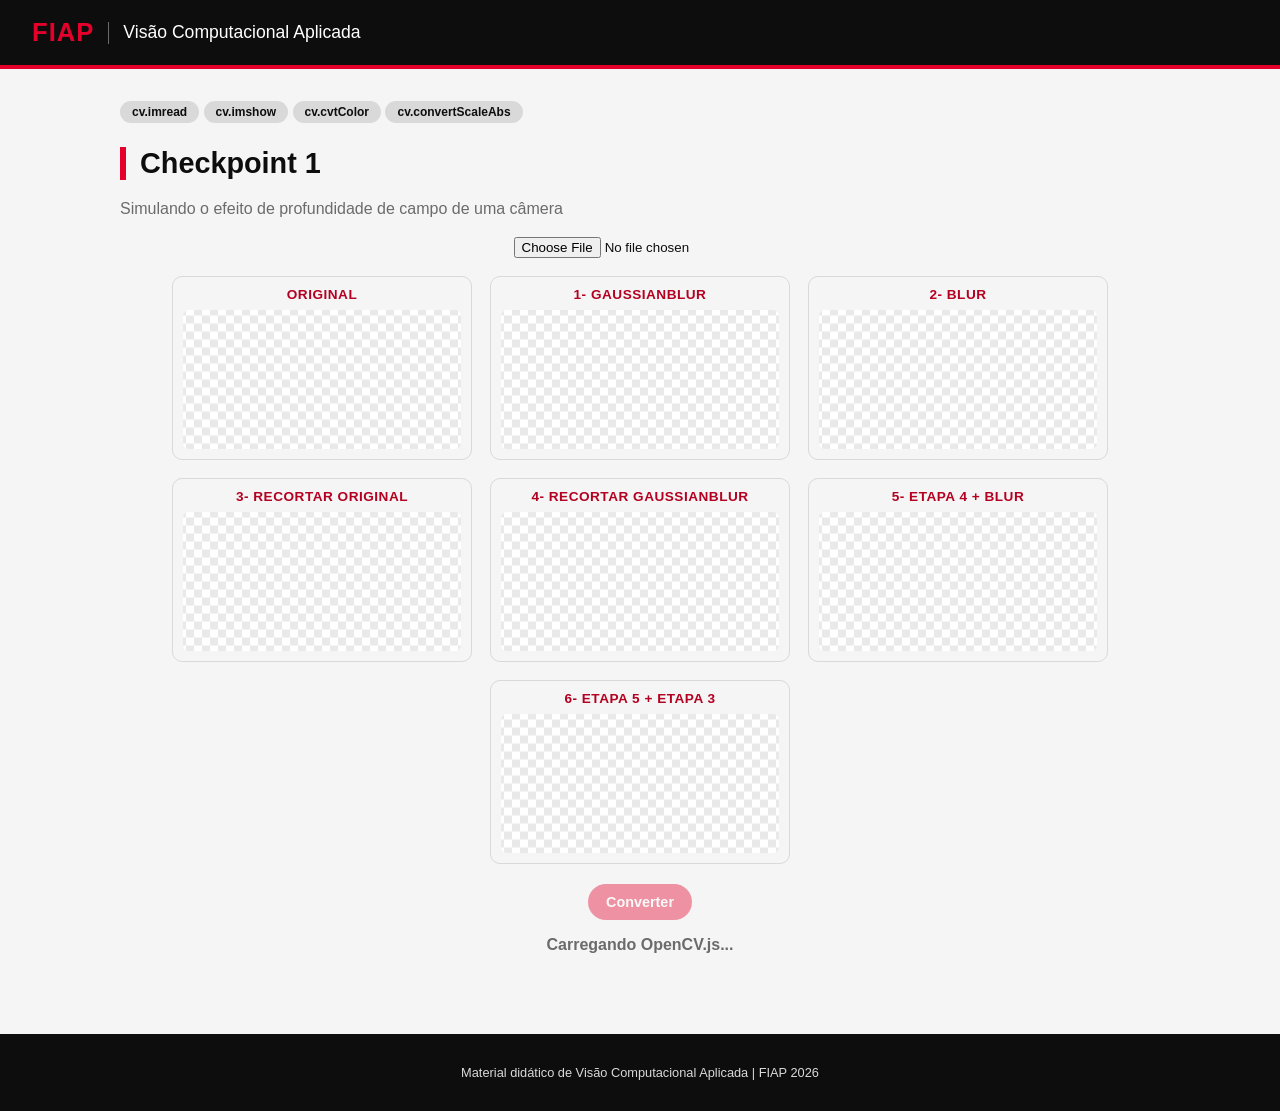
==== Checkpoints/CP1/cp1.html @ b6006863 "Checkpoint 1" ====
<!DOCTYPE html>
<html lang="pt-br">

<head>
    <meta charset="UTF-8">
    <meta name="viewport" content="width=device-width, initial-scale=1.0">
    <!-- Biblioteca OpenCV, via CDN -->
    <script src="https://docs.opencv.org/4.x/opencv.js"></script>
    <title>Visão Computacional</title>
    <link rel="stylesheet" href="./css/style.css" />
</head>

<body>
    <header class="fiap-header">
        <div class="fiap-header__brand">
            <span class="fiap-header__logo">FIAP</span>
            <span class="fiap-header__divider"></span>
            <span class="fiap-header__title">Visão Computacional Aplicada</span>
        </div>
    </header>

    <main class="container">
        <section class="intro">
            <div class="badge_row">
                <span class="badge">cv.imread</span>
                <span class="badge">cv.imshow</span>
                <span class="badge">cv.cvtColor</span>
                <span class="badge">cv.convertScaleAbs</span>
            </div>
            <h1>Checkpoint 1</h1>
            <p>Simulando o efeito de profundidade de campo de uma câmera</p>
        </section>
        <section class="stage_panel">
            <!-- <h2>Carregue uma imagem e ajuste o brilho e contraste</h2> -->
            <div class="upload-row">
                <input type="file" id="inputImage" accept="img/+" />
            </div>
            <div class="canvas-grid">
                <div class="canvas-card">
                    <h3>Original</h3>
                    <canvas id="canvasOriginal"></canvas>
                </div>
                <div class="canvas-card">
                    <h3>1- GaussianBlur</h3>
                    <canvas id="canvasGaussian"></canvas>
                </div>
                <div class="canvas-card">
                    <h3>2- Blur</h3>
                    <canvas id="canvasBlur"></canvas>
                </div>
                <div class="canvas-card">
                    <h3>3- Recortar Original</h3>
                    <canvas id="canvas3"></canvas>
                </div>
                <div class="canvas-card">
                    <h3>4- Recortar GaussianBlur</h3>
                    <canvas id="canvas4"></canvas>
                </div>
                <div class="canvas-card">
                    <h3>5- Etapa 4 + blur</h3>
                    <canvas id="canvas5"></canvas>
                </div>
                <div class="canvas-card">
                    <h3>6- Etapa 5 + Etapa 3</h3>
                    <canvas id="canvas6"></canvas>
                </div>
            </div>
            <div class="controls">
                <button id="btnContraste" class="btn btn--primary" disabled>Converter</button>
            </div>
            <p id="status" class="status">Carregando OpenCV.js...</p>
        </section>

        <script src="./js/script.js" defer></script>
    </main>

    <footer class="fiap-footer">
        <p>Material didático de Visão Computacional Aplicada | FIAP 2026</p>
    </footer>
</body>

</html>
---- Checkpoints/CP1/css/style.css ----
/* ==========================================================================
   VISÃO COMPUTACIONAL APLICADA — FIAP
   Folha de estilos compartilhada por todas as 21 aulas práticas.
   Paleta baseada na identidade visual da FIAP (www.fiap.com.br):
   vermelho de marca, preto e branco, com cinzas neutros de apoio.
   ========================================================================== */

:root {
    --fiap-red: #e4002b;
    --fiap-red-dark: #b40021;
    --fiap-black: #0d0d0d;
    --fiap-white: #ffffff;
    --fiap-gray-100: #f5f5f5;
    --fiap-gray-300: #d9d9d9;
    --fiap-gray-600: #6b6b6b;
    --fiap-success: #1fa855;
    --fiap-warning: #e6a700;

    --font-base: "Segoe UI", Roboto, Arial, sans-serif;
    --font-code: "Consolas", "Courier New", monospace;
    --radius: 10px;
}

* {
    box-sizing: border-box;
}

body {
    margin: 0;
    font-family: var(--font-base);
    background: var(--fiap-gray-100);
    color: var(--fiap-black);
}

/* ---------- Header ---------- */

.fiap-header {
    display: flex;
    align-items: center;
    justify-content: space-between;
    flex-wrap: wrap;
    gap: 10px;
    background: var(--fiap-black);
    color: var(--fiap-white);
    padding: 18px 32px;
    border-bottom: 4px solid var(--fiap-red);
}

.fiap-header__brand {
    display: flex;
    align-items: center;
    gap: 14px;
}

.fiap-header__logo {
    font-weight: 800;
    font-size: 1.6rem;
    color: var(--fiap-red);
    letter-spacing: 1px;
}

.fiap-header__divider {
    width: 1px;
    height: 22px;
    background: var(--fiap-gray-600);
}

.fiap-header__title {
    font-size: 1.1rem;
    font-weight: 500;
}

/* ---------- Layout ---------- */

.container {
    max-width: 1080px;
    margin: 0 auto;
    padding: 32px 20px 60px;
}

.intro h1 {
    color: var(--fiap-black);
    border-left: 6px solid var(--fiap-red);
    padding-left: 14px;
    font-size: 1.8rem;
    margin-bottom: 12px;
}

.intro p {
    color: var(--fiap-gray-600);
    line-height: 1.6;
    font-size: 1rem;
}

.intro .badge-row {
    display: flex;
    gap: 8px;
    flex-wrap: wrap;
    margin-bottom: 16px;
}

.badge {
    display: inline-block;
    background: var(--fiap-gray-300);
    color: var(--fiap-black);
    padding: 4px 12px;
    border-radius: 999px;
    font-size: 0.75rem;
    font-weight: 700;
}

/* ---------- Stage panel (câmera / imagens) ---------- */

.stage-panel {
    background: var(--fiap-white);
    border-radius: var(--radius);
    padding: 24px;
    margin-top: 28px;
    box-shadow: 0 4px 18px rgba(0, 0, 0, 0.08);
}

.stage-panel h2 {
    margin-top: 0;
    font-size: 1.15rem;
    color: var(--fiap-black);
}

/* Câmera / vídeo ao vivo (Aulas 18-21) */

.video-wrapper {
    position: relative;
    width: 100%;
    max-width: 640px;
    margin: 0 auto;
    background: var(--fiap-black);
    border-radius: var(--radius);
    overflow: hidden;
    aspect-ratio: 4 / 3;
}

#video,
#overlay {
    position: absolute;
    top: 0;
    left: 0;
    width: 100%;
    height: 100%;
}

#video {
    object-fit: cover;
    transform: scaleX(-1);
    /* efeito espelho, mais natural para o usuário */
}

#overlay {
    transform: scaleX(-1);
}

/* Upload de imagem (Aulas 1-17) */

.upload-row {
    display: flex;
    align-items: center;
    gap: 12px;
    flex-wrap: wrap;
    justify-content: center;
    margin-bottom: 18px;
}

.upload-row input[type="file"] {
    font-family: var(--font-base);
}

.hint {
    color: var(--fiap-gray-600);
    font-size: 0.85rem;
}

/* Grade de canvases/imagens (entrada + resultados) */

.canvas-grid {
    display: flex;
    flex-wrap: wrap;
    gap: 18px;
    justify-content: center;
    margin-top: 10px;
}

.canvas-card {
    background: var(--fiap-gray-100);
    border: 1px solid var(--fiap-gray-300);
    border-radius: var(--radius);
    padding: 10px;
    text-align: center;
    width: 300px;
}

.canvas-card h3 {
    margin: 0 0 8px;
    font-size: 0.85rem;
    color: var(--fiap-red-dark);
    text-transform: uppercase;
    letter-spacing: 0.5px;
}

.canvas-card canvas,
.canvas-card img {
    max-width: 100%;
    display: block;
    margin: 0 auto;
    border-radius: 6px;
    background: repeating-conic-gradient(#e9e9e9 0% 25%, #ffffff 0% 50%) 50% / 16px 16px;
}

/* Controles */

.controls {
    display: flex;
    flex-wrap: wrap;
    gap: 10px;
    justify-content: center;
    margin-top: 20px;
    align-items: center;
}

.btn {
    border: none;
    border-radius: 999px;
    padding: 10px 18px;
    font-weight: 600;
    font-size: 0.9rem;
    cursor: pointer;
    transition: transform 0.15s ease, opacity 0.15s ease;
}

.btn:disabled {
    opacity: 0.4;
    cursor: not-allowed;
}

.btn:not(:disabled):hover {
    transform: translateY(-1px);
}

.btn--primary {
    background: var(--fiap-red);
    color: var(--fiap-white);
}

.btn--outline {
    background: var(--fiap-white);
    color: var(--fiap-red);
    border: 2px solid var(--fiap-red);
}

.btn--ghost {
    background: var(--fiap-gray-300);
    color: var(--fiap-black);
}

label.control-label {
    font-size: 0.85rem;
    font-weight: 600;
    color: var(--fiap-gray-600);
    display: flex;
    align-items: center;
    gap: 6px;
}

.status {
    margin-top: 16px;
    text-align: center;
    font-weight: 600;
    color: var(--fiap-gray-600);
    min-height: 22px;
}

.status--ok {
    color: var(--fiap-success);
}

.status--warn {
    color: var(--fiap-warning);
}

.status--error {
    color: var(--fiap-red-dark);
}

/* ---------- Log / saída de texto ---------- */

.log-panel {
    margin-top: 24px;
    background: var(--fiap-white);
    border-radius: var(--radius);
    padding: 20px 24px;
    box-shadow: 0 4px 18px rgba(0, 0, 0, 0.06);
}

.log-panel h2 {
    margin-top: 0;
    font-size: 1.1rem;
    color: var(--fiap-black);
}

.log {
    list-style: none;
    margin: 0;
    padding: 0;
    max-height: 220px;
    overflow-y: auto;
    font-family: var(--font-code);
    font-size: 0.85rem;
}

.log li {
    padding: 6px 10px;
    border-bottom: 1px solid var(--fiap-gray-100);
    color: var(--fiap-gray-600);
}

.log li:last-child {
    border-bottom: none;
}

.log li.log--match {
    color: var(--fiap-success);
    font-weight: 700;
}

.log li.log--nomatch {
    color: var(--fiap-red-dark);
    font-weight: 700;
}

pre#log {
    background: #1e1e1e;
    color: #d4d4d4;
    font-family: var(--font-code);
    font-size: 0.85rem;
    padding: 14px 16px;
    border-radius: 8px;
    max-height: 240px;
    overflow: auto;
    white-space: pre-wrap;
    margin: 0;
}

/* Imagem estática com retângulo interativo (ex.: Aula 21, grabCut) */

.image-wrapper {
    position: relative;
    width: 100%;
    max-width: 420px;
    margin: 0 auto;
    border-radius: var(--radius);
    overflow: hidden;
    background: var(--fiap-gray-100);
    border: 1px solid var(--fiap-gray-300);
}

.image-wrapper canvas {
    display: block;
    width: 100%;
    height: auto;
}

.image-wrapper canvas.overlay-rect {
    position: absolute;
    top: 0;
    left: 0;
    cursor: crosshair;
}

/* ---------- Nota / callout ---------- */

.callout {
    border-left: 4px solid var(--fiap-red);
    background: var(--fiap-gray-100);
    padding: 12px 16px;
    border-radius: 6px;
    font-size: 0.88rem;
    color: var(--fiap-black);
    margin-top: 16px;
}

.callout strong {
    color: var(--fiap-red-dark);
}

/* ---------- Exercícios ---------- */

.exercicios {
    margin-top: 24px;
    background: var(--fiap-white);
    border-radius: var(--radius);
    padding: 20px 24px;
    box-shadow: 0 4px 18px rgba(0, 0, 0, 0.06);
}

.exercicios h2 {
    margin-top: 0;
    font-size: 1.1rem;
}

.exercicios ol {
    margin: 0;
    padding-left: 20px;
    color: var(--fiap-gray-600);
    line-height: 1.7;
}

/* ---------- Footer ---------- */

.fiap-footer {
    text-align: center;
    padding: 18px;
    background: var(--fiap-black);
    color: var(--fiap-gray-300);
    font-size: 0.8rem;
}

@media (max-width: 700px) {
    .fiap-header {
        flex-direction: column;
        align-items: flex-start;
    }
}
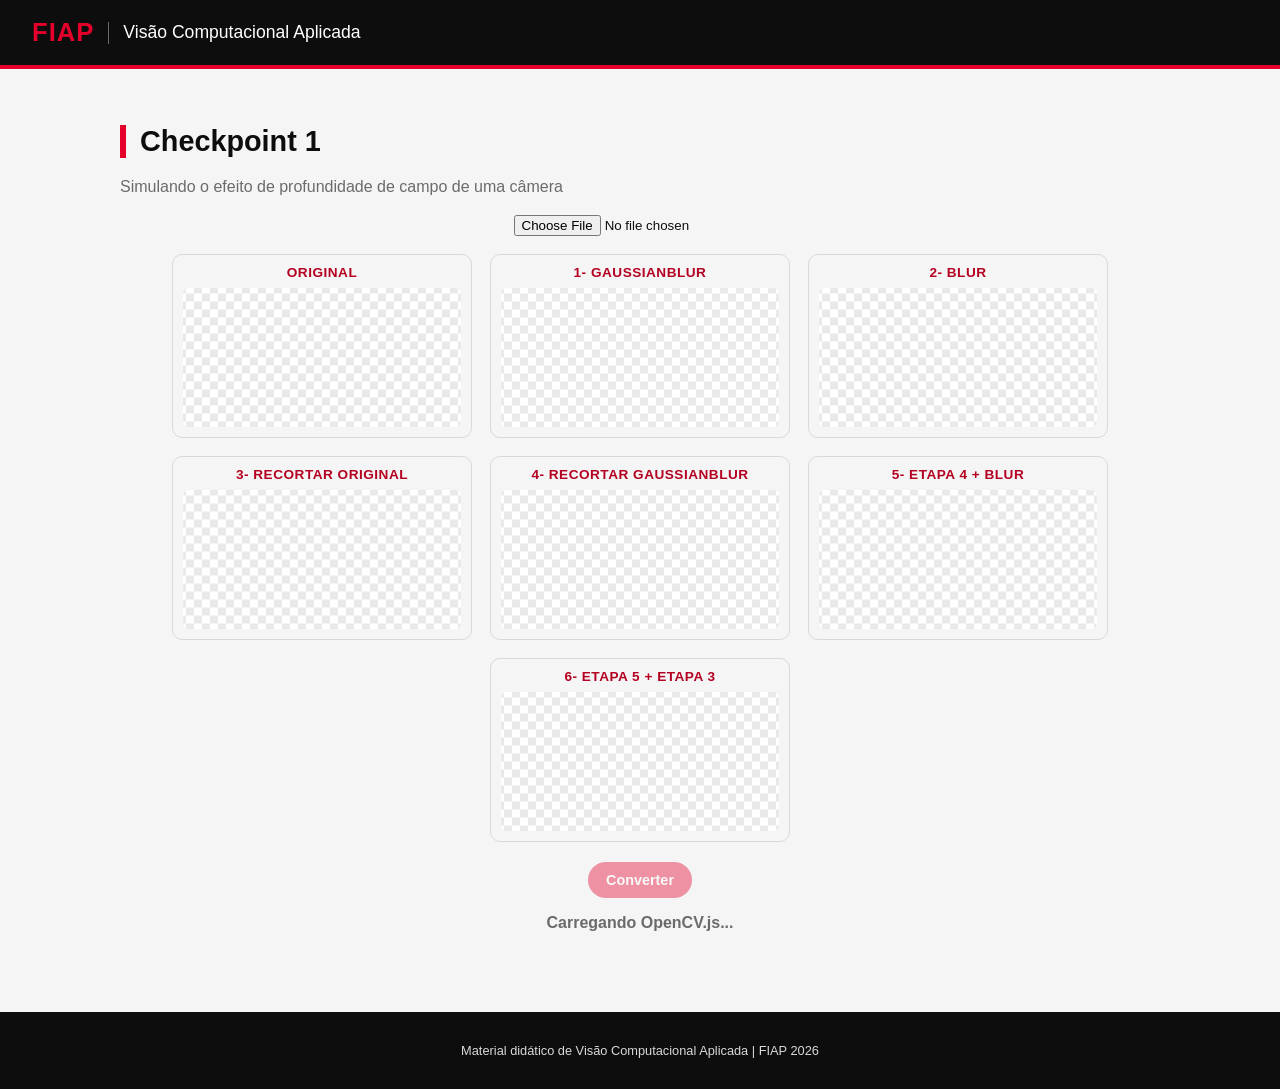
==== commit 12683c67: "comentando badges" ====
--- a/Checkpoints/CP1/cp1.html
+++ b/Checkpoints/CP1/cp1.html
@@ -21,12 +21,12 @@
 
     <main class="container">
         <section class="intro">
-            <div class="badge_row">
+            <!-- <div class="badge_row">
                 <span class="badge">cv.imread</span>
                 <span class="badge">cv.imshow</span>
                 <span class="badge">cv.cvtColor</span>
                 <span class="badge">cv.convertScaleAbs</span>
-            </div>
+            </div> -->
             <h1>Checkpoint 1</h1>
             <p>Simulando o efeito de profundidade de campo de uma câmera</p>
         </section>
